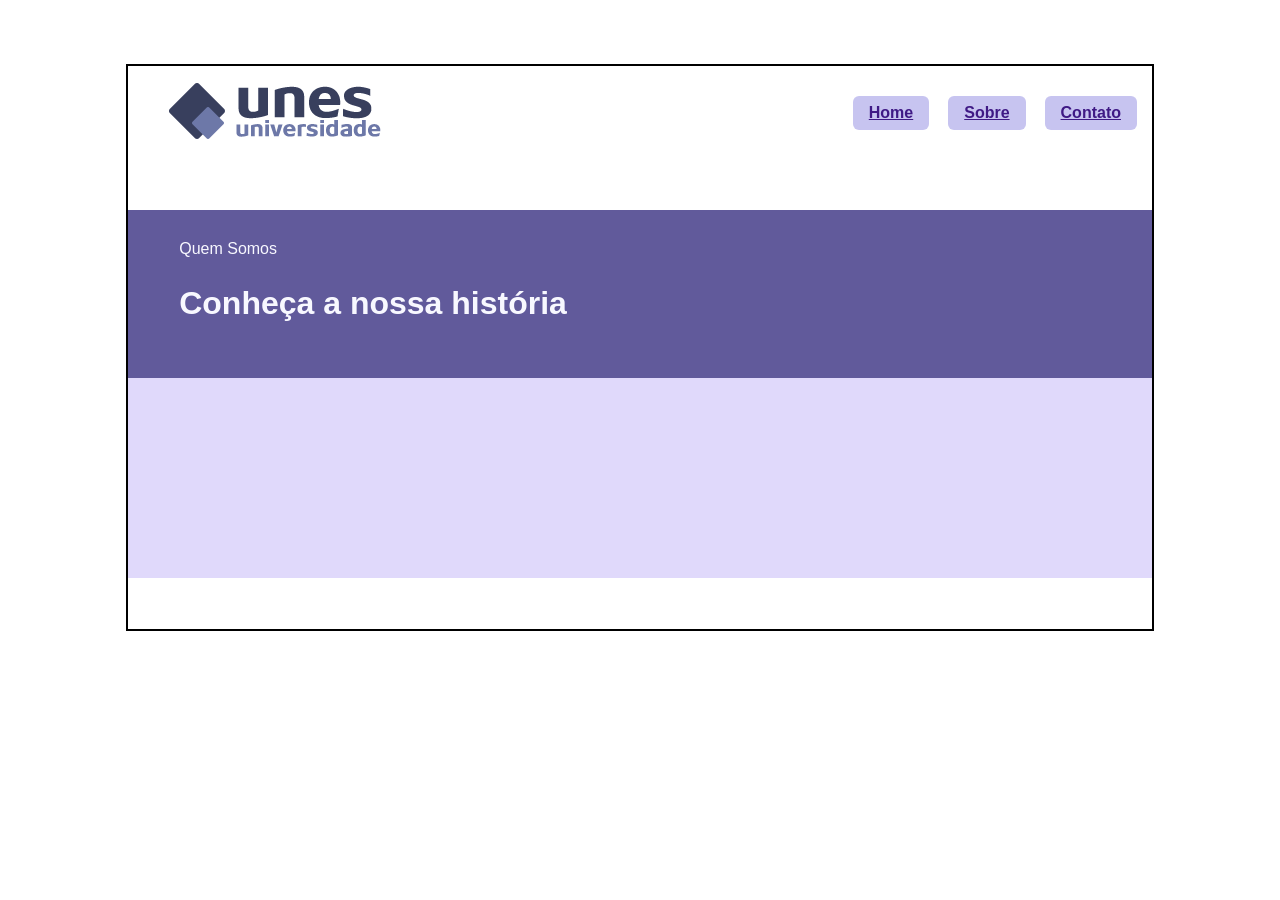
==== quemsomos.html @ 2702f69c "adição de código index.html adição de código quemsomos.html adição de código style.css" ====
<!DOCTYPE html>
<html lang="pt-br">
<head>
    <meta charset="UTF-8">
    <meta name="viewport" content="width=device-width, initial-scale=1.0">
    <title>Document</title>
    <link rel="stylesheet" href="./style.css">
</head>
<body>
    <header id="cabeçalho">

        <figure>
            <img src="./logo.png" alt="Logo">
        </figure>
        <nav>
            <a href="index.html" class="btn-nav">Home</a>
            <a href="quemsomos.html"class="btn-nav">Sobre</a>
            <a href="contato.html"class="btn-nav">Contato</a>
        </nav>

    </header>
    <main>
        <section id="banner">
            <p> Quem Somos </p>
            <h1> Conheça a nossa história </h1>
        </section>
---- style.css ----
body{
    
    padding: 0;
    border: 2px solid black;
    max-width: 80%;
    margin: 5% auto;
}



#cabeçalho{
    display: flex;
    justify-content: space-between;
    align-items: center;


.btn-nav {
    margin-right: 15px;
    display: inline-block;
    font-family: Arial, Helvetica, sans-serif;
    padding: 8px 16px;
    background-color: rgb(199, 196, 240);
    color: rgb(63, 25, 133);
    border-radius: 6px;
    font-weight: 700;

}

}

main{
    background-color:#e0d9fb;;
    margin: 5% 0;
    padding-bottom: 200px;
    .btn-nav {
        display: inline-block;
        font-family: Arial, Helvetica, sans-serif;
        padding: 10px 19px;
        background-color: rgb(199, 196, 240);
        color: rgb(63, 25, 133);
        border-radius: 10px;
        font-weight: 700;
        margin-top: 5px;

    }

}


#banner{
    background-color: #615a9b;
    margin-top: auto;
    padding: 30px 5%;
    color:ghostwhite


}
#banner h1{
    font-family: 'Franklin Gothic Medium', 'Arial Narrow', Arial, sans-serif;
    font-size: xx-large;
}
#banner p{
    font-family: sans-serif;
    margin-top: auto;
}

h2{
    color: rgb(36, 37, 100);
    margin-left: 50px;
    font-family: 'Franklin Gothic Medium', 'Arial Narrow', Arial, sans-serif;

}
 #banner2 p{
    color: rgb(73, 70, 70);
    font-family: Arial, Helvetica, sans-serif;
    margin: 5% ;
 }

.cards-container {
  display: flex;
  justify-content: space-between;
  gap: 20px;
  margin: 10px;
}

.card {
  flex: 1; 
  background-color: #ffffff;
  border-radius: 12px;
  padding: 24px;
  box-shadow: 0 4px 12px rgba(0, 0, 0, 0.10);
  text-align: left;
}

.card-icon {
  width: 40px;
  height: 40px;
  background-color: #413197;
  border-radius: 8px;
  margin-bottom: 16px;
}

.card h3 {
  font-size: 1.1rem;
  font-family: Arial, Helvetica, sans-serif;
  margin-bottom: 8px;
}

.card p {
  font-size: 0.9rem;
  font-family:sans-serif;
  color: rgb(93, 81, 104);
}
footer{
    display: flex;
    justify-content: center;
    padding: 1px ;
    margin-bottom: 20px;
}
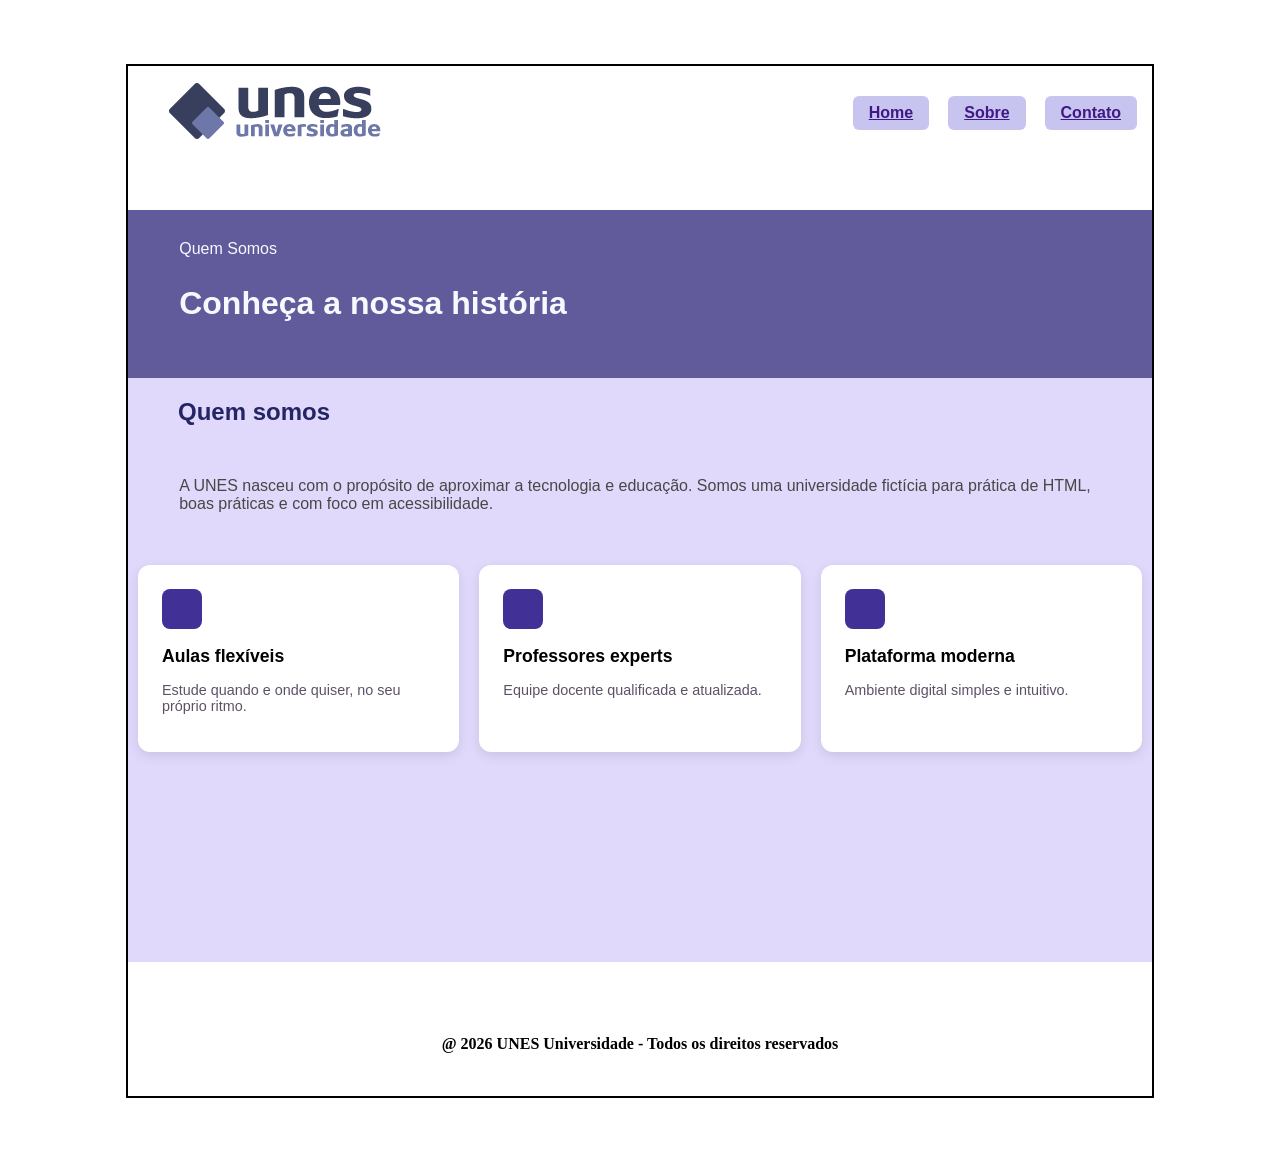
==== commit ac1a0f70: "modified quemsomos.html" ====
--- a/quemsomos.html
+++ b/quemsomos.html
@@ -24,3 +24,36 @@
             <p> Quem Somos </p>
             <h1> Conheça a nossa história </h1>
         </section> 
+  
+        <section id="banner2" >
+            <h2>Quem somos</h2>
+            <p>A UNES nasceu com o propósito de aproximar a tecnologia e educação. Somos uma universidade
+                fictícia para prática de HTML, boas práticas e com foco em acessibilidade. 
+            </p>
+        </section>
+<div class="cards-container">
+  <div class="card">
+    <div class="card-icon"></div>
+    <h3>Aulas flexíveis</h3>
+    <p>Estude quando e onde quiser, no seu próprio ritmo.</p>
+  </div>
+  <div class="card">
+    <div class="card-icon"></div>
+    <h3>Professores experts</h3>
+    <p>Equipe docente qualificada e atualizada.</p>
+  </div>
+  <div class="card">
+    <div class="card-icon"></div>
+    <h3>Plataforma moderna</h3>
+    <p>Ambiente digital simples e intuitivo.</p>
+  </div>
+</div>
+    </main>
+
+    <footer>
+
+        <h4> @ 2026 UNES Universidade - Todos os direitos reservados</h4>
+        
+    </footer>
+</body>
+</html>
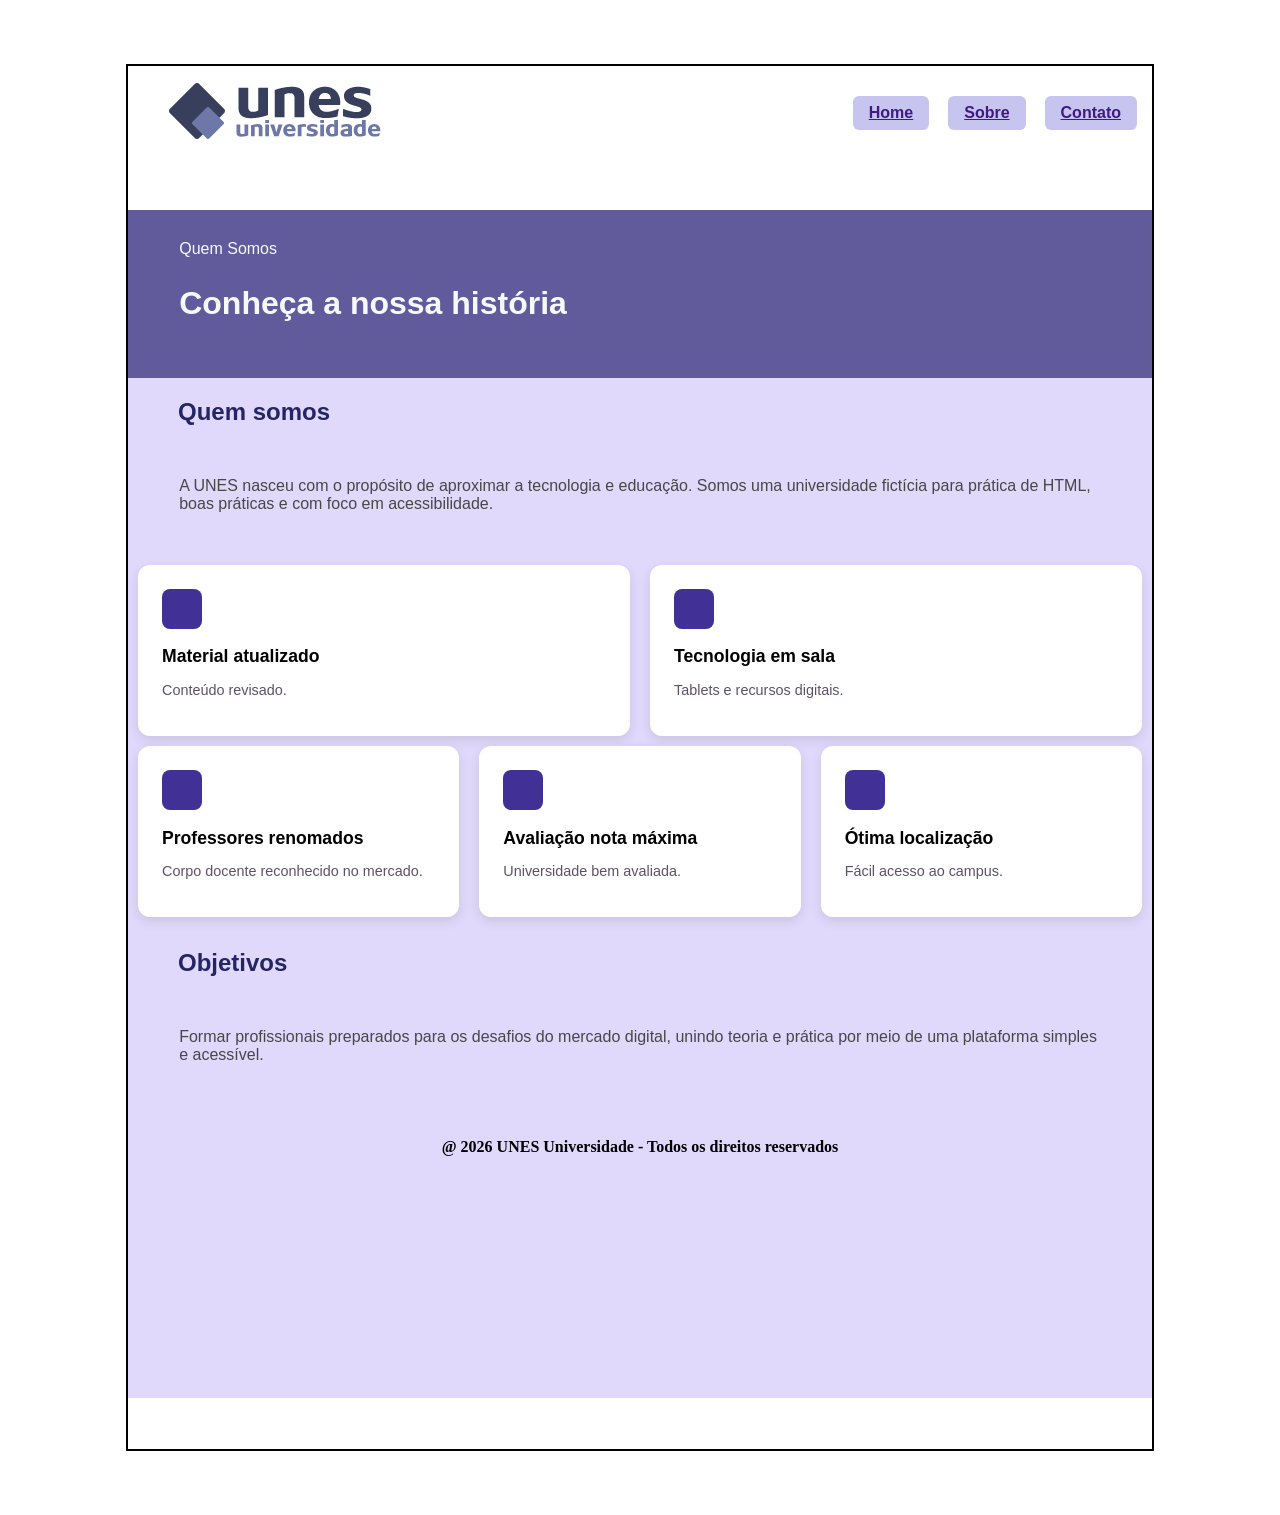
==== commit 86a0d62f: "add contato.html fix quemsomos.html fix style.csss" ====
--- a/quemsomos.html
+++ b/quemsomos.html
@@ -19,7 +19,7 @@
         </nav>
 
     </header>
-    <main>
+  <main>
         <section id="banner">
             <p> Quem Somos </p>
             <h1> Conheça a nossa história </h1>
@@ -31,26 +31,40 @@
                 fictícia para prática de HTML, boas práticas e com foco em acessibilidade. 
             </p>
         </section>
-<div class="cards-container">
-  <div class="card">
-    <div class="card-icon"></div>
-    <h3>Aulas flexíveis</h3>
-    <p>Estude quando e onde quiser, no seu próprio ritmo.</p>
-  </div>
-  <div class="card">
-    <div class="card-icon"></div>
-    <h3>Professores experts</h3>
-    <p>Equipe docente qualificada e atualizada.</p>
-  </div>
-  <div class="card">
-    <div class="card-icon"></div>
-    <h3>Plataforma moderna</h3>
-    <p>Ambiente digital simples e intuitivo.</p>
-  </div>
-</div>
-    </main>
-
-    <footer>
+        <div class="cards-container2">
+            <div class="card">
+              <div class="card-icon"></div>
+              <h3>Material atualizado</h3>
+              <p>Conteúdo revisado.</p>
+            </div>
+            <div class="card">
+              <div class="card-icon"></div>
+              <h3>Tecnologia em sala</h3>
+              <p>Tablets e recursos digitais.</p>
+            </div>
+            </div>
+        <div class="cards-container">
+            <div class="card">
+              <div class="card-icon"></div>
+              <h3>Professores renomados</h3>
+              <p>Corpo docente reconhecido no mercado.</p>
+            </div>
+            <div class="card">
+              <div class="card-icon"></div>
+              <h3>Avaliação nota máxima</h3>
+              <p>Universidade bem avaliada.</p>
+            </div>
+            <div class="card">
+              <div class="card-icon"></div>
+              <h3>Ótima localização</h3>
+              <p>Fácil acesso ao campus.</p>
+            </div>
+          </div>
+      <section id="banner3">
+        <h4> Objetivos </h4>
+        <p> Formar profissionais preparados para os desafios do mercado digital, unindo teoria e prática por meio de uma plataforma simples e acessível.</p>
+      </section>
+      <footer>
 
         <h4> @ 2026 UNES Universidade - Todos os direitos reservados</h4>
         
--- a/style.css
+++ b/style.css
@@ -80,6 +80,13 @@
   display: flex;
   justify-content: space-between;
   gap: 20px;
+  margin: 10px ;
+}
+
+.cards-container2 {
+  display: flex;
+  justify-content: space-between;
+  gap: 20px;
   margin: 10px;
 }
 
@@ -111,9 +118,135 @@
   font-family:sans-serif;
   color: rgb(93, 81, 104);
 }
+
+
+
+#banner3{
+  margin-bottom: 5px;
+}
+
+#banner3 h4{
+  color: rgb(36, 37, 100);
+    margin-left: 50px;
+    font-size: x-large;
+    font-family: 'Franklin Gothic Medium', 'Arial Narrow', Arial, sans-serif;
+}
+
+#banner3 p{
+  color: rgb(73, 70, 70);
+    font-family: Arial, Helvetica, sans-serif;
+    margin: 5% ;
+}
+
+.contato-secao {
+  display: flex;
+  justify-content: center;
+  gap: 40px;
+  padding: 40px 20px;
+  max-width: 1000px;
+  margin: 0 auto;
+}
+
+.card-formulario {
+  background-color: #ffffff;
+  padding: 30px;
+  border-radius: 12px;
+  width: 50%;
+  box-shadow: 0 4px 15px rgba(0,0,0,0.05);
+}
+
+.canais-info {
+  width: 50%;
+  padding-top: 10px;
+}
+
+.contato-secao h2 {
+  font-size: 20px;
+  color: #333333;
+  margin-bottom: 6px;
+  font-weight: 600;
+}
+
+.linha-verde {
+  width: 35px;
+  height: 3px;
+  background-color: #5136b3;
+  margin-bottom: 24px;
+}
+
+.campo {
+  display: flex;
+  flex-direction: column;
+  margin-bottom: 16px;
+}
+
+.campo label {
+  font-size: 12px;
+  font-weight: bold;
+  color: #444444;
+  margin-bottom: 6px;
+}
+
+.campo input, 
+.campo textarea {
+  padding: 10px 12px;
+  border: 1px solid #e2e8f0;
+  background-color: #f8fafc;
+  border-radius: 6px;
+  font-size: 13px;
+  outline: none;
+}
+
+.campo input::placeholder,
+.campo textarea::placeholder {
+  color: #a0aec0;
+}
+
+.btn-enviar {
+  background-color: #170e69;
+  color: #ffffff;
+  border: none;
+  padding: 10px 28px;
+  border-radius: 20px;
+  font-size: 13px;
+  font-weight: bold;
+  cursor: pointer;
+  margin-top: 8px;
+}
+
+.canal-item {
+  display: flex;
+  align-items: center;
+  gap: 14px;
+  margin-bottom: 20px;
+}
+
+.icone-circulo {
+  width: 42px;
+  height: 42px;
+  background-color: #8972a7;
+  border-radius: 50%;
+  display: flex;
+  align-items: center;
+  justify-content: center;
+  flex-shrink: 0;
+}
+
+.canal-item strong {
+  display: block;
+  font-size: 14px;
+  color: #333333;
+  margin-bottom: 2px;
+}
+
+.canal-item span {
+  font-size: 13px;
+  color: #666666;
+}
 footer{
     display: flex;
     justify-content: center;
     padding: 1px ;
     margin-bottom: 20px;
 }
+
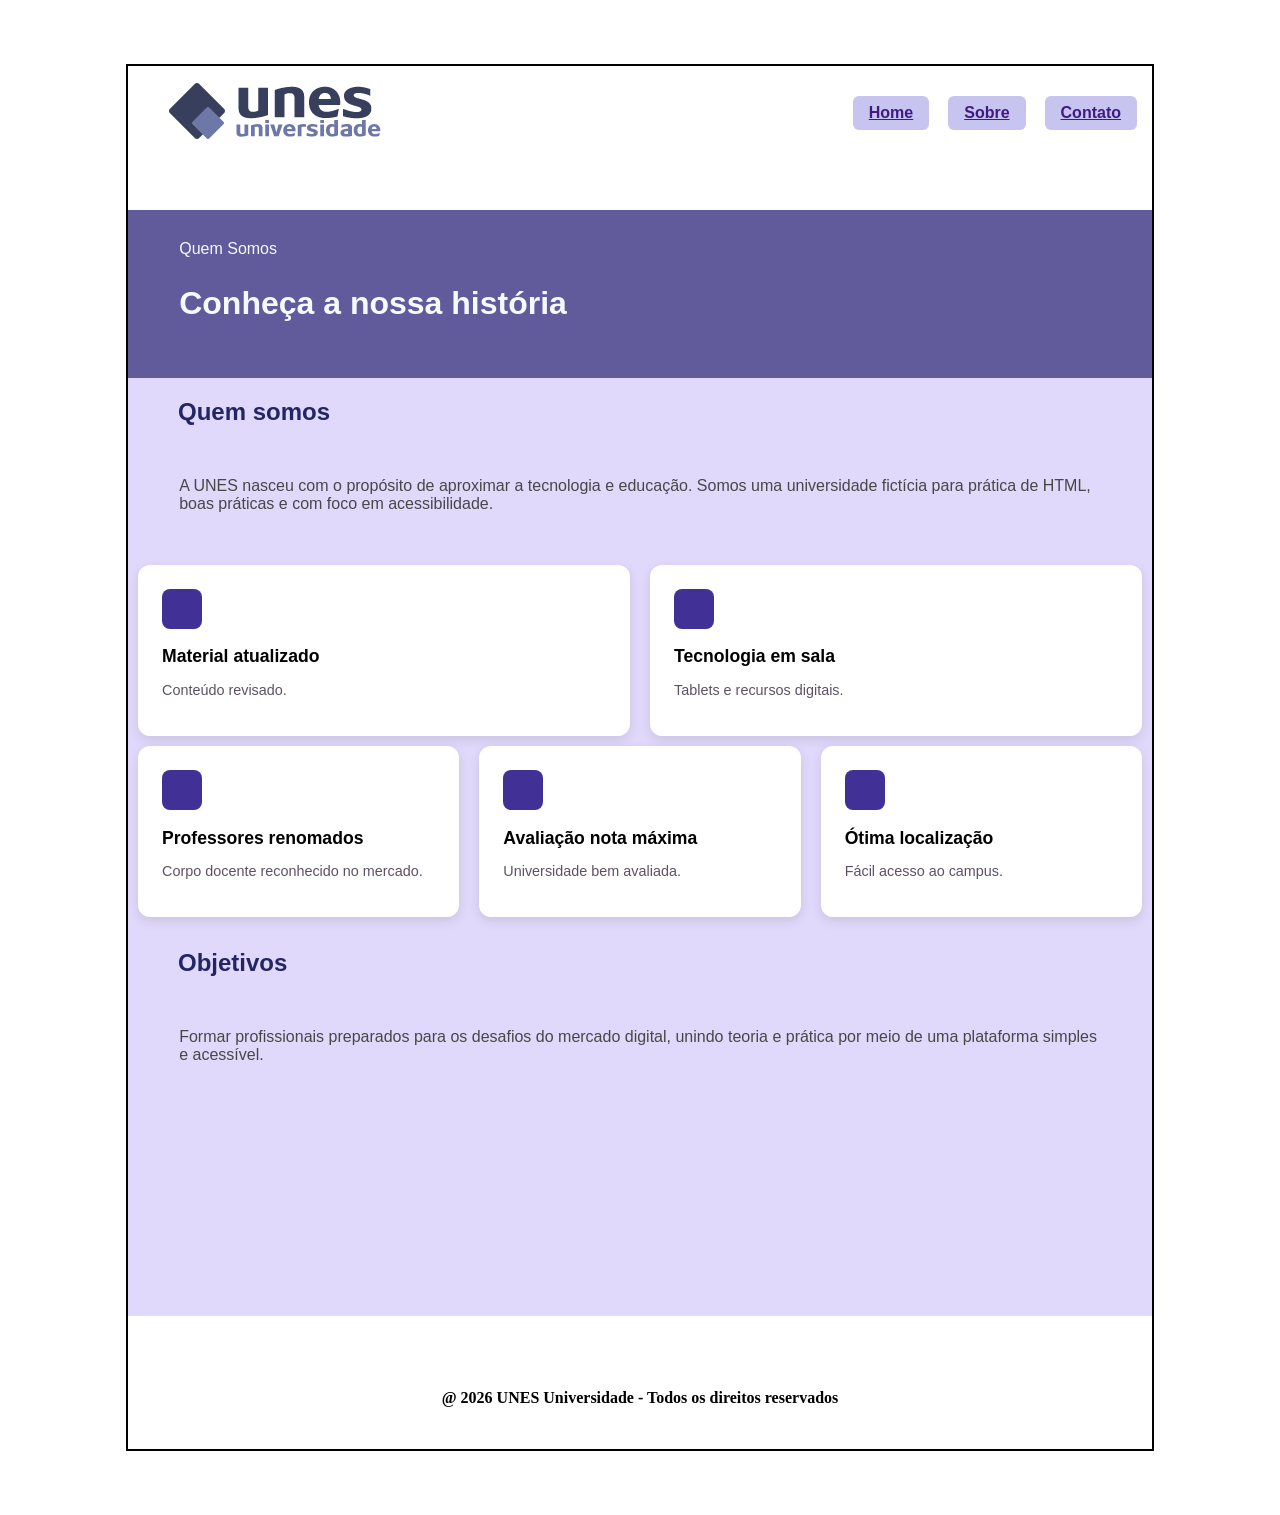
==== commit b20c61e3: "fix quemsomos.html" ====
--- a/quemsomos.html
+++ b/quemsomos.html
@@ -19,7 +19,7 @@
         </nav>
 
     </header>
-  <main>
+   <main>
         <section id="banner">
             <p> Quem Somos </p>
             <h1> Conheça a nossa história </h1>
@@ -64,10 +64,11 @@
         <h4> Objetivos </h4>
         <p> Formar profissionais preparados para os desafios do mercado digital, unindo teoria e prática por meio de uma plataforma simples e acessível.</p>
       </section>
-      <footer>
+      </main>
+   <footer>
 
         <h4> @ 2026 UNES Universidade - Todos os direitos reservados</h4>
         
-    </footer>
+  </footer>
 </body>
 </html>
